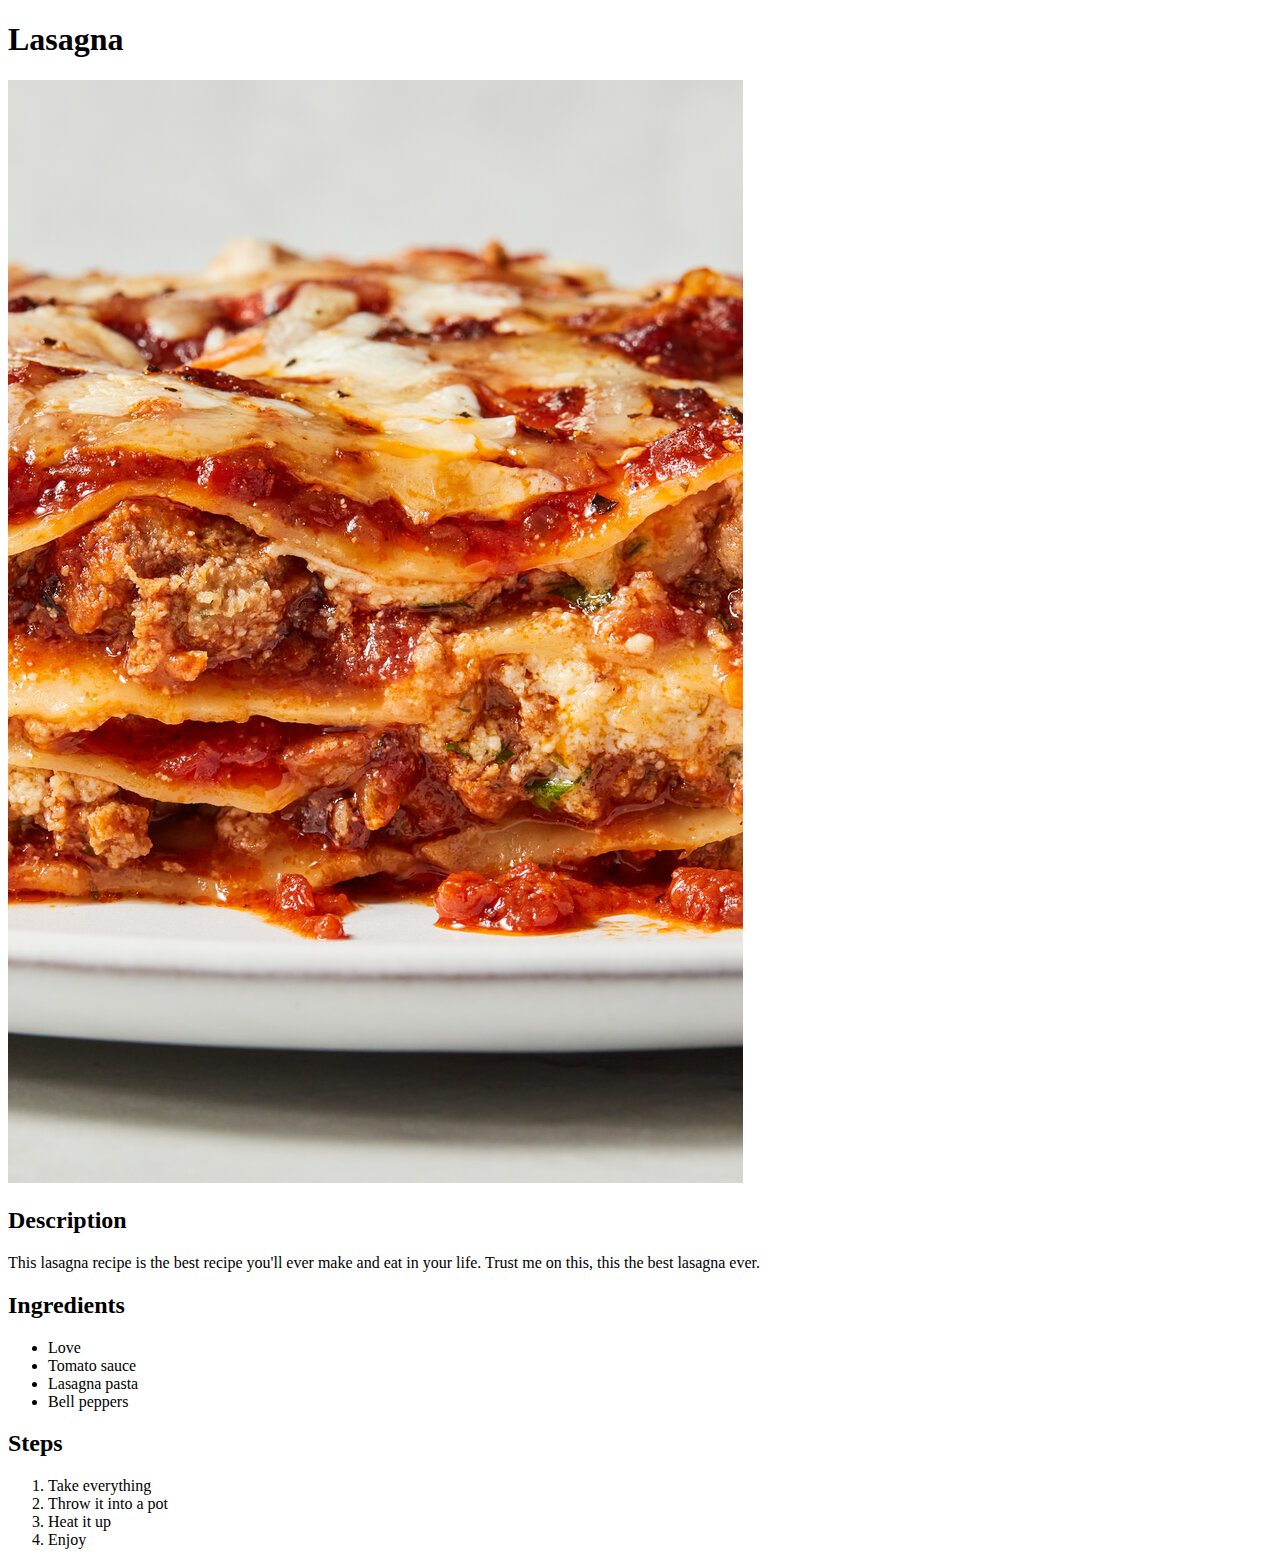
==== recipes/lasagna.html @ 5fd4f39e "adding lasagna recipe" ====
<!DOCTYPE html>

<html lang="en">
    <head>
        <meta charset="UTF-8">
        <title>Odin Recipe</title>
    </head>
    <body>
        <h1>Lasagna</h1>
        <img src="lasagna_pic.jpeg">
        <h2>Description</h2>
        This lasagna recipe is the best recipe you'll ever make and eat in your life. Trust me on this, this the best lasagna ever.
        <h2>Ingredients</h2>
        <ul>
            <li>Love</li>
            <li>Tomato sauce</li>
            <li>Lasagna pasta</li>
            <li>Bell peppers</li>
        </ul>
        <h2>Steps</h2>
        <ol>
            <li>Take everything</li>
            <li>Throw it into a pot</li>
            <li>Heat it up</li>
            <li>Enjoy</li>
        </ol>
    </body>
</html>
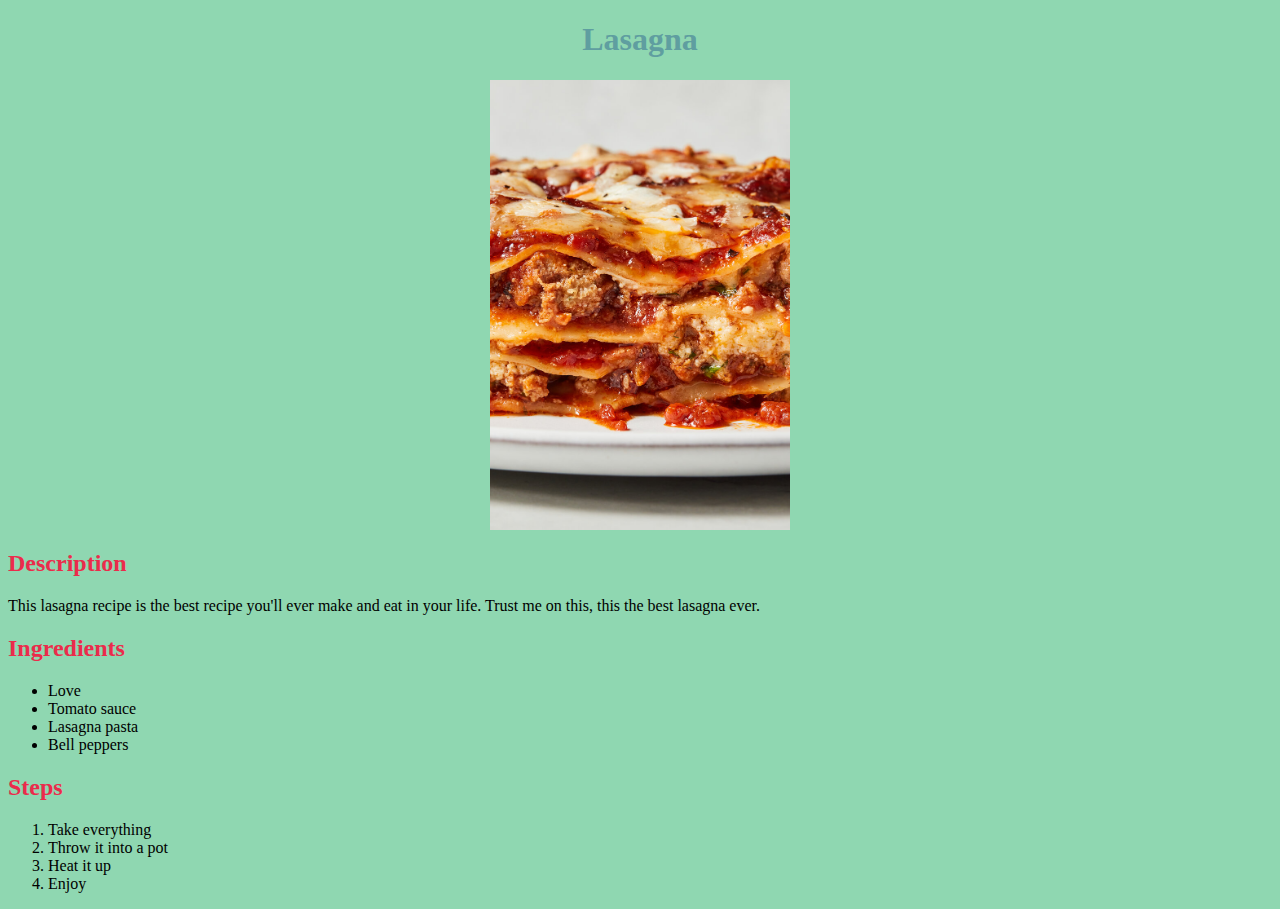
==== commit 6e0e2d89: "adding styles" ====
--- a/recipes/lasagna.html
+++ b/recipes/lasagna.html
@@ -4,10 +4,11 @@
     <head>
         <meta charset="UTF-8">
         <title>Odin Recipe</title>
+        <link rel="stylesheet" href="style.css">
     </head>
     <body>
         <h1>Lasagna</h1>
-        <img src="lasagna_pic.jpeg">
+        <img class="main-image" src="lasagna_pic.jpeg">
         <h2>Description</h2>
         This lasagna recipe is the best recipe you'll ever make and eat in your life. Trust me on this, this the best lasagna ever.
         <h2>Ingredients</h2>
--- a/recipes/style.css
+++ b/recipes/style.css
@@ -0,0 +1,17 @@
+h1 {
+    text-align: center;
+    color:cadetblue
+}
+body {
+    background-color: rgb(143, 215, 177);
+}
+.main-image {
+    width: 300px;
+    height: auto;
+    display: block;
+    margin-left: auto;
+    margin-right: auto;
+}
+h2 {
+    color: rgb(235, 43, 75)
+}